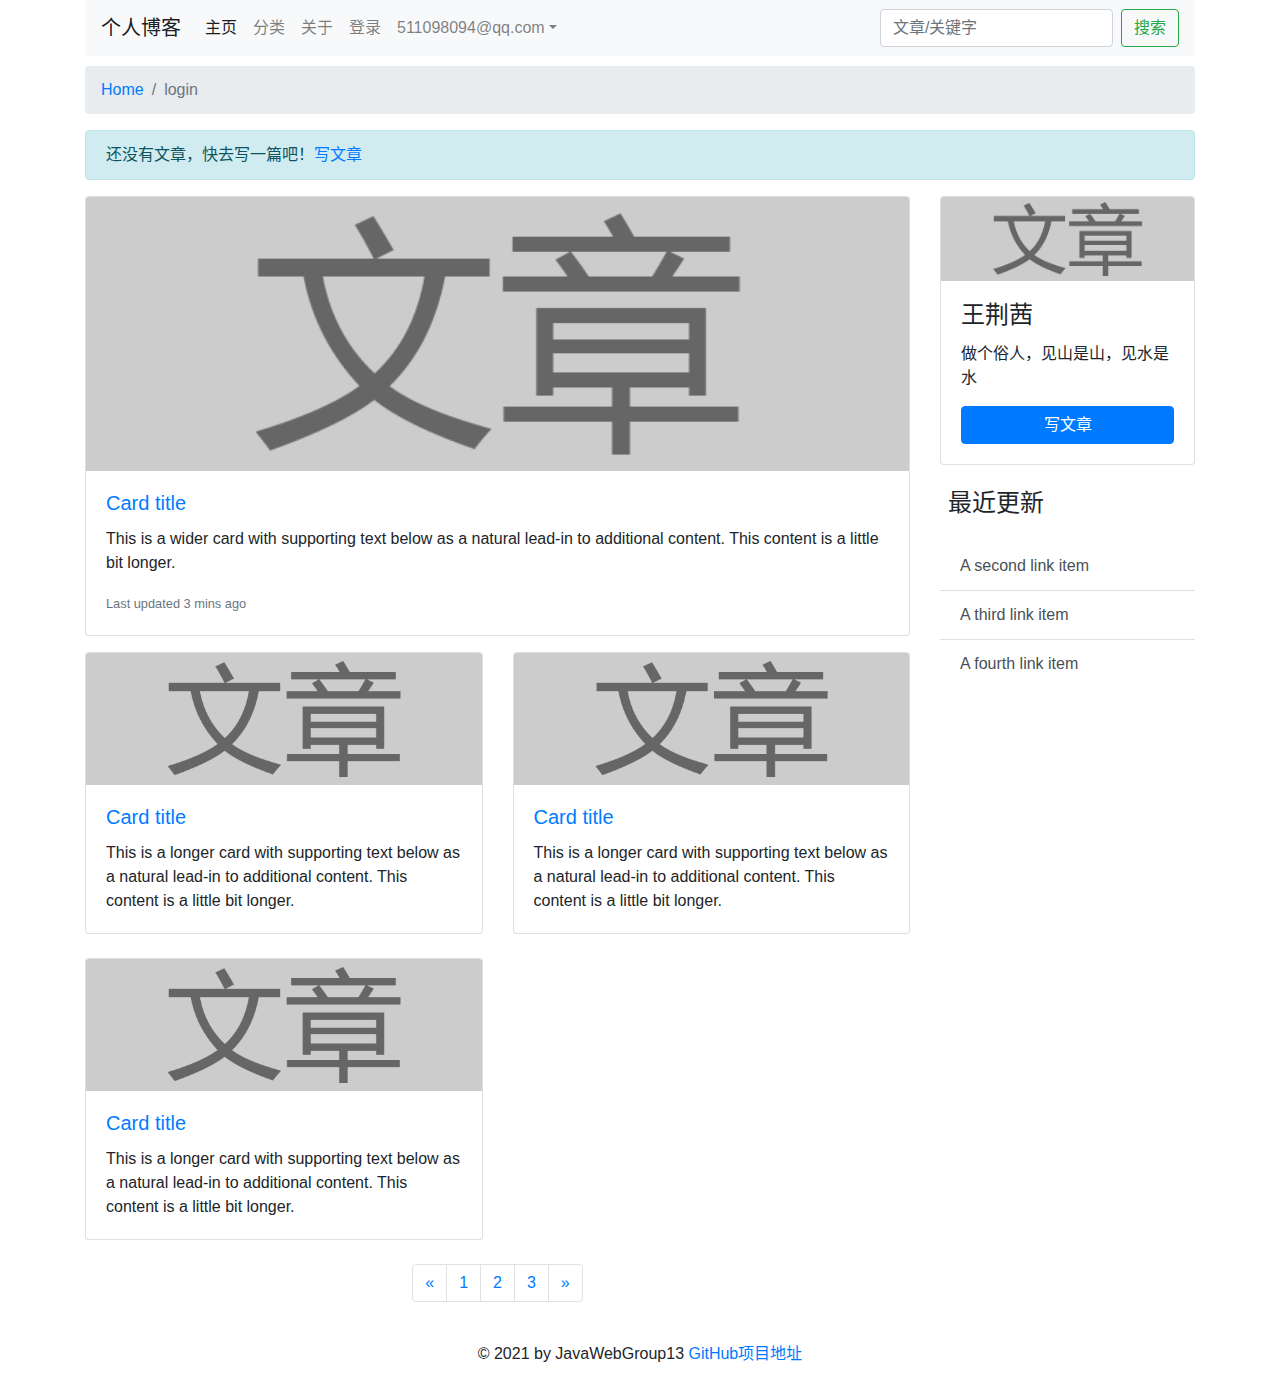
==== WebContent/static/index.html @ b09291b6 "完成前端代码" ====
<!DOCTYPE html>
<html lang="zh-CN">
<head>
    <meta charset="UTF-8">
    <meta name="viewport" content="width=device-width, initial-scale=1.0">
    <title>个人博客</title>

    <link rel="stylesheet" href="https://cdn.jsdelivr.net/npm/bootstrap@4.6.0/dist/css/bootstrap.min.css">

</head> 
<body>
    <script src="https://cdn.ckeditor.com/ckeditor5/12.0.0/classic/ckeditor.js"></script>
    <script src="https://cdn.jsdelivr.net/npm/jquery@3.5.1/dist/jquery.slim.min.js"></script>
    <script src="https://cdn.jsdelivr.net/npm/bootstrap@4.6.0/dist/js/bootstrap.bundle.min.js"></script>

    <!-- head -->
    <div class="container">
        <div class="head">
            <!-- 头部导航 -->
            <div class="container fixed-top">
                <nav class="navbar navbar-expand-lg navbar-light bg-light">
                    <a class="navbar-brand" href="#">个人博客</a>
                    <button class="navbar-toggler" type="button" data-toggle="collapse" data-target="#navbarSupportedContent" aria-controls="navbarSupportedContent" aria-expanded="false" aria-label="Toggle navigation">
                        <span class="navbar-toggler-icon"></span>
                    </button>
                    <div class="collapse navbar-collapse" id="navbarSupportedContent">
                        <ul class="navbar-nav mr-auto">
                            <li class="nav-item active">
                                <a class="nav-link" href="?route=home">主页</a>
                            </li>
                            <li class="nav-item">
                                <a class="nav-link" href="?route=category">分类</a>
                            </li>
                            <li class="nav-item">
                                <a class="nav-link" href="?route=about">关于</a>
                            </li>
                            <!-- 未登录 -->
                            <li class="nav-item">
                                <a class="nav-link" href="?route=login">登录</a>
                            </li>
                            <!-- 已登录 -->
                            <li class="nav-item dropdown ml-auto">
                                <a class="nav-link dropdown-toggle" href="#" id="navbarDropdown" role="button" data-toggle="dropdown" aria-expanded="false">511098094@qq.com</a>
                                <div class="dropdown-menu" aria-labelledby="navbarDropdown">
                                    <a class="dropdown-item" href="?route=center">个人中心</a>
                                    <div class="dropdown-divider"></div>
                                    <a class="dropdown-item" href="?route=logout">退出</a>
                                </div>
                            </li>
                        </ul>
                        <form class="form-inline my-2 my-lg-0" method="GET" action="index.html">
                            <input type="hidden" name="route" value="search">
                            <input class="form-control mr-sm-2" type="search" placeholder="文章/关键字" aria-label="Search">
                            <button class="btn btn-outline-success my-2 my-sm-0" type="submit">搜索</button>
                        </form>
                    </div>
                </nav>
            </div>

            <!-- 面包屑导航 -->
            <nav aria-label="breadcrumb" style="margin-top: 66px;">
                <ol class="breadcrumb">
                    <li class="breadcrumb-item"><a href="?route=home">Home</a></li>
                    <li class="breadcrumb-item active" aria-current="page">login</li>
                </ol>
            </nav>
        </div>
    </div>

    <!-- body -->
    <div class="container body">

        <!-- All in one -->
        <div class="alert alert-warning" role="alert">
            当前页面为前端预览页面，开发时需要将源代码复制到相应的JSP文件中进一步开发。
        </div>



        <!-- home -->
        <div class="home row">
            <!-- 没有文章时 -->
            <div class="col-md-12">
                <div class="alert alert-info" role="alert">
                    还没有文章，快去写一篇吧！<a href="?route=write">写文章</a>
                </div>
            </div>
            <!-- 左侧 -->
            <div class="col-md-9">
                <!-- 第一篇文章 -->
                <div class="card mb-3">
                    <img src="img/image.png" class="card-img-top" alt="...">
                    <div class="card-body">
                        <h5 class="card-title">
                            <a href="?route=details" role="button">Card title</a>
                        </h5>
                        <p class="card-text">This is a wider card with supporting text below as a natural lead-in to additional content. This content is a little bit longer.</p>
                        <p class="card-text"><small class="text-muted">Last updated 3 mins ago</small></p>
                        
                    </div>
                </div>
                <!-- 其他文章 -->
                <div class="row row-cols-1 row-cols-md-2">
                    <div class="col mb-4">
                        <div class="card">
                            <img src="img/image.png" class="card-img-top" alt="...">
                            <div class="card-body">
                                <h5 class="card-title">
                                    <a href="?route=details" role="button">Card title</a>
                                </h5>
                                <p class="card-text">This is a longer card with supporting text below as a natural lead-in to additional content. This content is a little bit longer.</p>
                            </div>
                        </div>
                    </div>
                    <div class="col mb-4">
                        <div class="card">
                            <img src="img/image.png" class="card-img-top" alt="...">
                            <div class="card-body">
                                <h5 class="card-title">
                                    <a href="?route=details" role="button">Card title</a>
                                </h5>
                                <p class="card-text">This is a longer card with supporting text below as a natural lead-in to additional content. This content is a little bit longer.</p>
                            </div>
                        </div>
                    </div>
                    <div class="col mb-4">
                        <div class="card">
                            <img src="img/image.png" class="card-img-top" alt="...">
                            <div class="card-body">
                                <h5 class="card-title">
                                    <a href="?route=details" role="button">Card title</a>
                                </h5>
                                <p class="card-text">This is a longer card with supporting text below as a natural lead-in to additional content. This content is a little bit longer.</p>
                            </div>
                        </div>
                    </div>
                </div>
                <!-- 分页器 -->
                <nav aria-label="Page navigation example">
                    <ul class="pagination justify-content-center">
                        <li class="page-item">
                            <a class="page-link" href="#" aria-label="Previous">
                                <span aria-hidden="true">&laquo;</span>
                            </a>
                        </li>
                        <li class="page-item"><a class="page-link" href="#">1</a></li>
                        <li class="page-item"><a class="page-link" href="#">2</a></li>
                        <li class="page-item"><a class="page-link" href="#">3</a></li>
                        <li class="page-item">
                            <a class="page-link" href="#" aria-label="Next">
                                <span aria-hidden="true">&raquo;</span>
                            </a>
                        </li>
                    </ul>
                </nav>
            </div>
            <!-- 右侧 -->
            <div class="col-md-3">
                <!-- 个人信息 -->
                <div class="card">
                    <img src="img/image.png" class="card-img-top" alt="...">
                    <div class="card-body">
                        <h4 class="card-title">王荆茜</h4>
                        <p class="card-text">做个俗人，见山是山，见水是水</p>
                        <a type="button" href="?route=write" class="btn btn-primary btn-block">写文章</a>
                    </div>
                </div>

                <h4 class="title mt-4 ml-2">最近更新</h4>
                <!-- 推荐文章 -->
                <div class="list-group list-group-flush mt-4">
                    <a href="#" class="list-group-item list-group-item-action">A second link item</a>
                    <a href="#" class="list-group-item list-group-item-action">A third link item</a>
                    <a href="#" class="list-group-item list-group-item-action">A fourth link item</a>
                </div>
            </div>
        </div>

        <div class="write">
            <!-- 没有登录 -->
            <div class="alert alert-warning" role="alert">
                无法写作，您没有权限，<a href="?route=login">点此登录</a>
            </div>
            <!-- 已登录 -->
            <form>
                <div class="form-group">
                    <label for="exampleFormControlFile1">选择封面</label>
                    <input type="file" class="form-control-file" id="exampleFormControlFile1">
                </div>
                <div class="form-group">
                    <label for="exampleFormControlInput1">标题</label>
                    <input type="email" class="form-control" id="exampleFormControlInput1" placeholder="">
                </div>
                <div class="form-group">
                    <label for="exampleFormControlSelect1">类别</label>
                    <select class="form-control" id="exampleFormControlSelect1">
                        <option>Android</option>
                        <option>Python</option>
                        <option>JavaWeb</option>
                    </select>
                </div>
                <div class="form-group">
                    <label for="exampleFormControlInput1">描述</label>
                    <input type="text" class="form-control" id="exampleFormControlInput1" placeholder="">
                </div>
                <div class="form-group">
                    <label for="exampleFormControlTextarea1">文章正文</label>
                    <textarea id="editor" cols="20" rows="5" class="ckeditor form-control"></textarea>
                </div>
                <button type="submit" class="btn btn-secondary" style="width: 100px;">保存</button>
                <button type="submit" class="btn btn-primary" style="width: 100px;">提交</button>
            </form>
            <script>
                ClassicEditor.create(document.querySelector('#editor'))
                .catch( error => {
                    console.error( error ); 
                })
            </script>
        </div>

        <!-- login -->
        <div class="login" action="?route=center" method="get">
            <form>
                <div class="form-group">
                    <label for="username">Username</label>
                    <input type="text" class="form-control" id="username">
                </div>
                <div class="form-group">
                    <label for="password">Password</label>
                    <input type="password" class="form-control" id="password">
                </div>
                <p>
                    没有账号？<a href="?route=register">去注册</a>
                </p>
                <button type="submit" class="btn btn-primary">登 录</button>
            </form>
        </div>

        <!-- register -->
         <div class="register">
            <form>
                <div class="form-group">
                    <label for="username">用户名</label>
                    <input type="text" class="form-control" id="username">
                </div>
                <div class="form-group">
                    <label for="password1">密码</label>
                    <input type="password" class="form-control" id="password1">
                </div>
                <div class="form-group">
                    <label for="password2">确认密码</label>
                    <input type="password" class="form-control" id="password2">
                </div>
                <p>
                    已有账号？<a href="?route=login">去登录</a>
                </p>
                <button type="submit" class="btn btn-primary">注 册</button>
            </form>
        </div>

        <!-- center -->
        <div class="center">
            <!-- 统计 -->
            
            <!-- 信息 -->
            <div class="jumbotron">
                <img src="img/image.png" alt="" style="width: 200px;height: 200px;" class="mb-4">
                <div class="row">
                    <h1 class="display-4 col-md-9">王荆茜</h1>
                    <a href="" class="col-md-3" data-toggle="modal" data-target="#exampleModal">修改资料</a>
                </div>
                <p class="lead col-md-10">做个俗人，贪财好色，我就是王荆茜，王荆茜就是我！</p>
                <hr class="my-4">
                <div class="row">
                    <div class="col-sm-4">
                        <div class="card">
                            <div class="card-body">
                                <p class="card-text text-center">32篇</p>
                                <h5 class="card-title text-center">文章</h5>
                            </div>
                        </div>
                    </div>
                    <div class="col-sm-4">
                        <div class="card">
                            <div class="card-body">
                                <p class="card-text text-center">332</p>
                                <h5 class="card-title text-center">评论</h5>
                            </div>
                        </div>
                    </div>
                    <div class="col-sm-4">
                        <div class="card">
                            <div class="card-body">
                                <p class="card-text text-center">4个</p>
                                <h5 class="card-title text-center">类别</h5>
                            </div>
                        </div>
                    </div>
                </div>
                <!-- 修改信息的弹出框 -->
                <div class="modal fade" id="exampleModal" tabindex="-1" aria-labelledby="exampleModalLabel" aria-hidden="true">
                    <div class="modal-dialog">
                        <div class="modal-content">
                            <div class="modal-header">
                                <h5 class="modal-title" id="exampleModalLabel">修改资料</h5>
                                <button type="button" class="close" data-dismiss="modal" aria-label="Close">
                                    <span aria-hidden="true">&times;</span>
                                </button>
                            </div>
                            <div class="modal-body">
                                <form>
                                    <div class="form-group">
                                        <label for="recipient-name" class="col-form-label">昵称</label>
                                        <input type="text" class="form-control" id="recipient-name">
                                    </div>
                                    <div class="form-group">
                                        <label for="message-text" class="col-form-label">简介</label>
                                        <textarea class="form-control" id="message-text"></textarea>
                                    </div>
                                </form>
                            </div>
                            <div class="modal-footer">
                                <button type="button" class="btn btn-secondary" data-dismiss="modal">取消</button>
                                <button type="button" class="btn btn-primary">保 存</button>
                            </div>
                        </div>
                    </div>
                </div>
                <!-- 修改信息弹出框的JS -->
                <script>
                    $('#exampleModal').on('show.bs.modal', function (event) {
                        var button = $(event.relatedTarget)
                        // modal.find('.modal-body input').val(recipient)
                    })
                </script>
            </div>
        </div>

        <!-- category类别 -->
        <div class="category">
            <!-- 类别类别 -->
            <ul class="nav mb-2">
                <li class="nav-item">
                    <a class="nav-link" href="#">安卓</a>
                </li>
                <li class="nav-item">
                    <a class="nav-link" href="#">JavaWeb</a>
                </li>
                <li class="nav-item">
                    <a class="nav-link" href="#">数据库</a>
                </li>
            </ul>
            <!-- 文章列表 -->
            <div class="card mb-3">
                <div class="card-body">
                    <h5 class="card-title">Card title</h5>
                    <p class="card-text">This is a wider card with supporting text below as a natural lead-in to additional content. This content is a little bit longer.</p>
                    <p class="card-text"><small class="text-muted">Last updated 3 mins ago</small></p>
                </div>
            </div>
            <div class="card mb-3">
                <div class="card-body">
                    <h5 class="card-title">Card title</h5>
                    <p class="card-text">This is a wider card with supporting text below as a natural lead-in to additional content. This content is a little bit longer.</p>
                    <p class="card-text"><small class="text-muted">Last updated 3 mins ago</small></p>
                </div>
            </div>
            <!-- 分页 -->
            <nav aria-label="Page navigation example">
                <ul class="pagination justify-content-center">
                    <li class="page-item">
                        <a class="page-link" href="#" aria-label="Previous">
                        <span aria-hidden="true">&laquo;</span>
                        </a>
                    </li>
                    <li class="page-item"><a class="page-link" href="#">1</a></li>
                    <li class="page-item"><a class="page-link" href="#">2</a></li>
                    <li class="page-item"><a class="page-link" href="#">3</a></li>
                    <li class="page-item">
                        <a class="page-link" href="#" aria-label="Next">
                        <span aria-hidden="true">&raquo;</span>
                        </a>
                    </li>
                </ul>
            </nav>
        </div>


        <!-- about -->
        <div class="about">
            <!-- 巨幕 -->
            <div class="jumbotron jumbotron-fluid">
                <div class="container">
                    <h1 class="display-4">开发组</h1>
                    <p class="lead">地址：
                        <a href="https://github.com/JavaWebGroup13" target="_blank" class="link">JavaWebGroup13</a>
                    </p>
                    <p class="lead">存储库地址：
                        <a href="https://github.com/JavaWebGroup13/JavaWebTask_Group13" target="_blank" class="link">JavaWebTask_Group13</a>
                    </p>
                </div>
            </div>
            <!-- 制作人员名单 -->
            <div class="card-deck">
                <div class="card" style="width: 18rem;">
                    <img src="https://avatars.githubusercontent.com/u/29974251?s=96&v=4" class="card-img-top" alt="...">
                    <div class="card-body">
                        <h5 class="card-title">任红灿</h5>
                        <p class="card-text">分配任务：网页设计、数据库设计、后台代码编写</p>
                    </div>
                </div>
                <div class="card" style="width: 18rem;">
                    <img src="https://avatars.githubusercontent.com/u/85050358?s=96&v=4" class="card-img-top" alt="...">
                    <div class="card-body">
                        <h5 class="card-title">刘风暴</h5>
                        <p class="card-text">分配任务：创建数据库、数据表、后台代码编写</p>
                    </div>
                </div>
                <div class="card" style="width: 18rem;">
                    <img src="https://avatars.githubusercontent.com/u/85050787?s=96&v=4" class="card-img-top" alt="...">
                    <div class="card-body">
                        <h5 class="card-title">任寒露</h5>
                        <p class="card-text">分配任务：编写JDBC工具类、其他工具类、后台代码编写</p>
                    </div>
                </div>
                <div class="card" style="width: 18rem;">
                    <img src="http://q1.qlogo.cn/g?b=qq&nk=1813167098&s=640" class="card-img-top" alt="...">
                    <div class="card-body">
                        <h5 class="card-title">武文龙</h5>
                        <p class="card-text">分配任务：SQL语句编写、撰写项目文档、后台代码编写</p>
                    </div>
                </div>
            </div>
            <!-- 用到的开源项目 -->
            <div class="card-deck">
                <div class="card">
                    <div class="card-body">
                        <a href="https://ckeditor.com/ckeditor-5/online-builder" class="link">ckeditor</a>
                    </div>
                </div>
                 <div class="card">
                    <div class="card-body">
                        <a href="https://v4.bootcss.com/docs/components/list-group/">bootcss</a>
                    </div>
                </div>
                 <div class="card">
                    <div class="card-body">
                        <a href="https://jquery.com">jquery</a>
                    </div>
                </div>
            </div>
        </div>

        <!-- details -->
        <div class="details row">
            <!-- 左侧 -->
            <div class="col-md-9">
                <!-- 文章信息 -->
                <div class="jumbotron jumbotron-fluid">
                    <div class="container">
                        <h1 class="display-4">刺杀王荆茜相关事宜</h1>
                        <p class="lead">Last updated 3 mins ago By openrhc</p>
                        <hr class="my-4">
                        <p>This is a modified jumbotron that occupies the entire horizontal space of its parent.</p>
                        <p>This is a modified jumbotron that occupies the entire horizontal space of its parent.</p>
                        <p>This is a modified jumbotron that occupies the entire horizontal space of its parent.</p>
                        <p>This is a modified jumbotron that occupies the entire horizontal space of its parent.</p>
                    </div>
                </div>
                <!-- 评论列表 -->
                <h4 class="mb-4">评论列表</h4>
                <div class="media">
                    <img src="img/image.png" class="mr-3" alt="..." style="width: 64px;height: 64px;">
                    <div class="media-body">
                        <h5 class="mt-0">王荆茜</h5>
                        <div class="row">
                            <p class="col-md-9">这篇文章写的真不错呀</p>
                            <p class="col-md-3">2020-12-12</p>
                        </div>
                    </div>
                </div>
                <div class="media">
                    <img src="img/image.png" class="mr-3" alt="..." style="width: 64px;height: 64px;">
                    <div class="media-body">
                        <h5 class="mt-0">王荆茜</h5>
                        <div class="row">
                            <p class="col-md-9">这篇文章写的真不错呀</p>
                            <p class="col-md-3">2020-12-12</p>
                            <div class="media mt-3">
                                <a class="mr-3" href="#">
                                    <img src="img/image.png" alt="..." style="width: 64px;height: 64px;">
                                </a>
                                <div class="media-body">
                                    <h5 class="mt-0">刘风暴</h5>
                                    <p>你眼光真好！</p>
                                </div>
                            </div>
                        </div>
                    </div>
                </div>
            </div>
            <!-- 右侧 -->
            <div class="col-md-3">
                <h4 class="title mt-4 ml-2">相关推荐</h4>
                <!-- 推荐文章 -->
                <div class="list-group list-group-flush mt-4">
                    <a href="#" class="list-group-item list-group-item-action">A second link item</a>
                    <a href="#" class="list-group-item list-group-item-action">A third link item</a>
                    <a href="#" class="list-group-item list-group-item-action">A fourth link item</a>
                </div>
            </div>
        </div>

        <!-- logout -->
        <div class="logout">
            <div class="alert alert-success" role="alert">
                您已成功退出，即将跳转到主页面！ 或：<a href="?route=login">点此登录</a>
            </div>
        </div>

        <!-- search -->
        <div class="search">
            <div class="alert alert-success" role="alert">
                成功检索到 2 条相关文章！
            </div>
            <div class="alert alert-warning" role="alert">
                未查找到关于 “嘿嘿嘿” 的相关文章，换个关键词试试吧！
            </div>
            <!-- 搜索结果 -->
            <div class="card mb-3">
                <div class="card-body">
                    <h5 class="card-title">
                        <a href="?route=details">Card title</a>
                    </h5>
                    <p class="card-text">This is a wider card with supporting text below as a natural lead-in to additional content. This content is a little bit longer.</p>
                    <p class="card-text">
                        <small class="text-muted">Last updated 3 mins ago</small>
                    </p>
                    
                </div>
            </div>
            <div class="card mb-3">
                <div class="card-body">
                    <h5 class="card-title">
                        <a href="?route=details">Card title</a>
                    </h5>
                    <p class="card-text">This is a wider card with supporting text below as a natural lead-in to additional content. This content is a little bit longer.</p>
                    <p class="card-text"><small class="text-muted">Last updated 3 mins ago</small></p>
                </div>
            </div>
            <!-- 分页 -->
            <nav aria-label="Page navigation example">
                <ul class="pagination justify-content-center">
                    <li class="page-item">
                        <a class="page-link" href="#" aria-label="Previous">
                        <span aria-hidden="true">&laquo;</span>
                        </a>
                    </li>
                    <li class="page-item"><a class="page-link" href="#">1</a></li>
                    <li class="page-item"><a class="page-link" href="#">2</a></li>
                    <li class="page-item"><a class="page-link" href="#">3</a></li>
                    <li class="page-item">
                        <a class="page-link" href="#" aria-label="Next">
                        <span aria-hidden="true">&raquo;</span>
                        </a>
                    </li>
                </ul>
            </nav>
        </div>
    </div>

    <!-- footer -->
    <div class="container-fluid footer">
        <div class="container mt-4">
            <p class="text-center">
                © 2021 by JavaWebGroup13
                <a href="https://github.com/JavaWebGroup13/JavaWebTask_Group13" class="link">GitHub项目地址</a>
            </p>
            
        </div>
    </div>

    <script>
        let routes = {
            home: 'home',
            login: 'login',
            logout: 'logout',
            register: 'register',
            details: 'details',
            write: 'write',
            center: 'center',
            category: 'category',
        }

        // let route = routes.center
        

        let i = location.href.indexOf('route=')
        if(i == -1) {
            route = routes.home
        }else{
            route = location.href.substr(i + 6)
        }

        let as = document.querySelectorAll('.body > div')
        as.forEach(a => {
            a.style.display = 'none'
        })

        let display = [routes.home, routes.details].includes(route) ? 'flex' : 'block'
        document.querySelector(`.body > .${route}`).style.display = display
    </script>
</body>
</html>
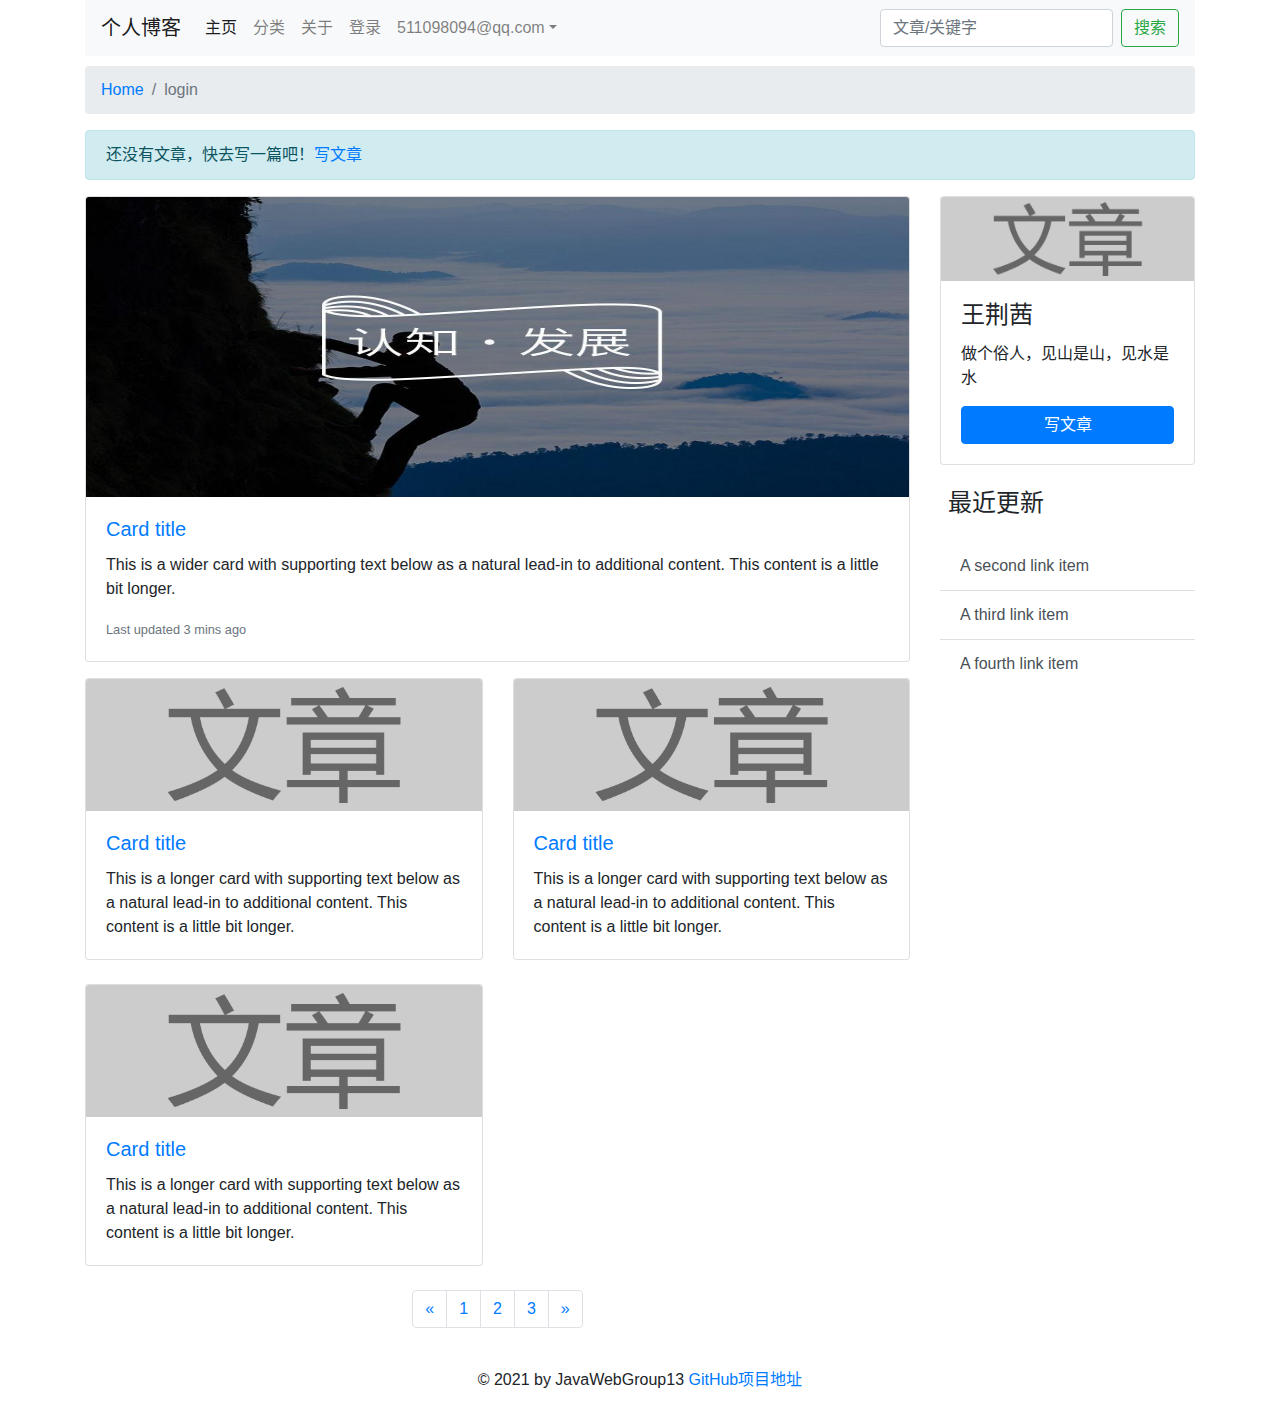
==== commit 26a69579: "文章检索 展示" ====
--- a/WebContent/static/index.html
+++ b/WebContent/static/index.html
@@ -43,6 +43,7 @@
                                 <a class="nav-link dropdown-toggle" href="#" id="navbarDropdown" role="button" data-toggle="dropdown" aria-expanded="false">511098094@qq.com</a>
                                 <div class="dropdown-menu" aria-labelledby="navbarDropdown">
                                     <a class="dropdown-item" href="?route=center">个人中心</a>
+                                    <a class="dropdown-item" href="?route=center">写文章</a>
                                     <div class="dropdown-divider"></div>
                                     <a class="dropdown-item" href="?route=logout">退出</a>
                                 </div>
@@ -89,7 +90,7 @@
             <div class="col-md-9">
                 <!-- 第一篇文章 -->
                 <div class="card mb-3">
-                    <img src="img/image.png" class="card-img-top" alt="...">
+                    <img src="img/a.jpg" style="max-height: 300px;" class="card-img-top" alt="...">
                     <div class="card-body">
                         <h5 class="card-title">
                             <a href="?route=details" role="button">Card title</a>
@@ -219,15 +220,15 @@
         </div>
 
         <!-- login -->
-        <div class="login" action="?route=center" method="get">
-            <form>
+        <div class="login">
+            <form action="?route=center" method="POST">
                 <div class="form-group">
                     <label for="username">Username</label>
-                    <input type="text" class="form-control" id="username">
+                    <input type="text" class="form-control" name="username" id="username">
                 </div>
                 <div class="form-group">
                     <label for="password">Password</label>
-                    <input type="password" class="form-control" id="password">
+                    <input type="password" class="form-control" name="password" id="password">
                 </div>
                 <p>
                     没有账号？<a href="?route=register">去注册</a>
@@ -567,6 +568,15 @@
                 </ul>
             </nav>
         </div>
+
+        <!-- 页面没有找到 -->
+        <div class="notfound">
+            <div class="alert alert-danger" role="alert">
+                <h1 class="alert-heading">404 Not Found</h1>
+                <hr>
+                <p>当前页面没有找到！点击回到 <a href="">主页</a> </p>
+            </div>
+        </div>
     </div>
 
     <!-- footer -->
@@ -590,6 +600,7 @@
             write: 'write',
             center: 'center',
             category: 'category',
+            notfound: 'notfound'
         }
 
         // let route = routes.center
